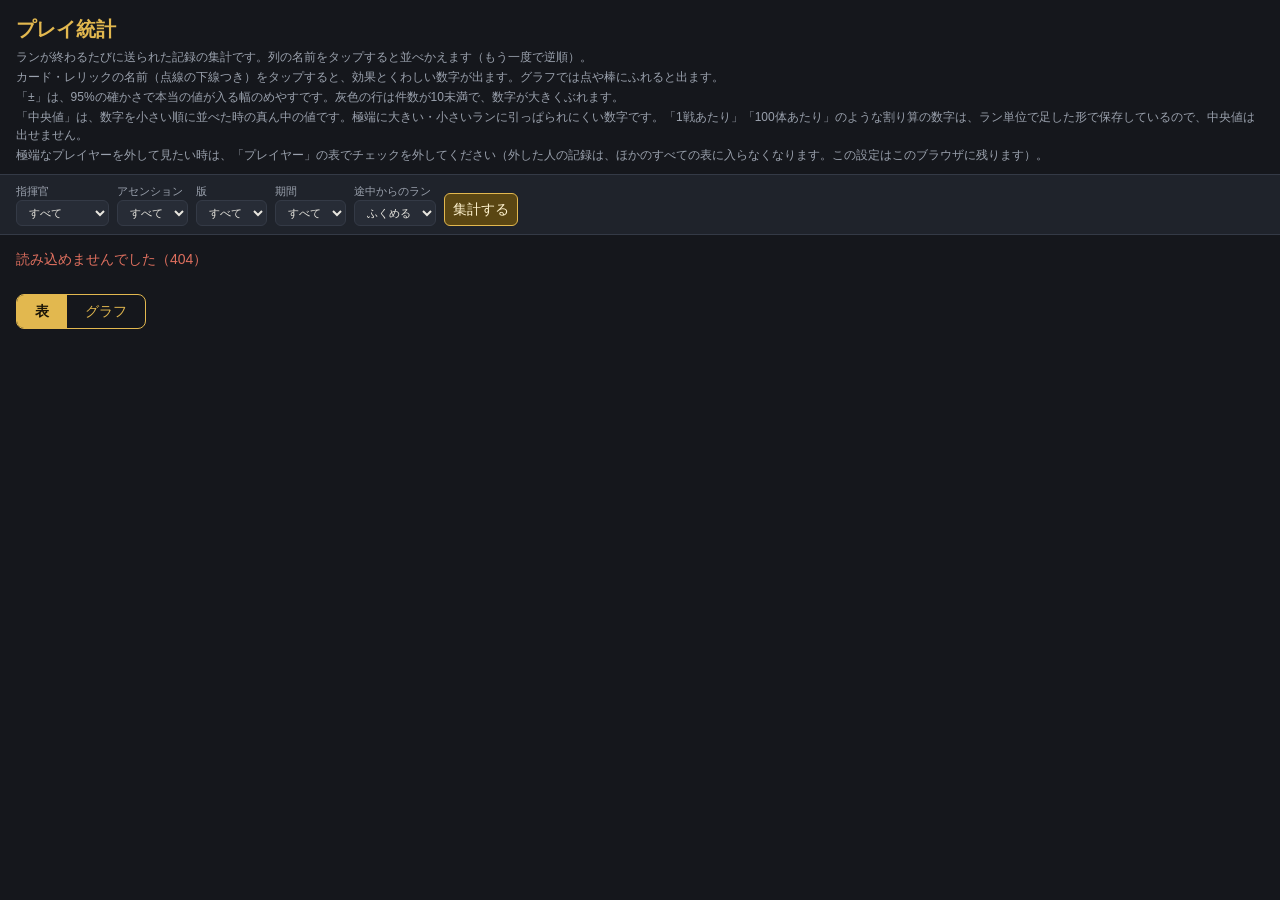
==== stats.html @ cc90f78e "？マスの中身に通常戦闘1つ・商人2つを混ぜる - マスに入った時にくじ：残りのイベント＋戦闘1＋商人2（同じ確率） - 戦闘・商人が出たらマスの種類を書き換える（記録は t を書き換え fe:1） -" ====
<!DOCTYPE html>
<html lang="ja">
<head>
<meta charset="utf-8">
<meta name="viewport" content="width=device-width, initial-scale=1">
<meta name="robots" content="noindex">
<title>プレイ統計</title>
<style>
  /* 統計の集計ページ（2026-10-22）。データは /api/stats から。名前は js/data.js から */
  :root { --bg: #15171c; --panel: #1f232b; --line: #343a46; --text: #e8e6df; --sub: #9aa1ad; --gold: #e2b84f; --good: #6cc77a; --bad: #e0705f; --head: #272c36; }
  * { box-sizing: border-box; }
  body { margin: 0; background: var(--bg); color: var(--text); font: 14px/1.5 -apple-system, "Hiragino Sans", "Noto Sans JP", sans-serif; }
  header { padding: 14px 16px 8px; }
  h1 { margin: 0 0 4px; font-size: 20px; color: var(--gold); }
  .note { color: var(--sub); font-size: 12px; margin: 2px 0; }
  .filters { display: flex; flex-wrap: wrap; gap: 8px; padding: 8px 16px; background: var(--panel); border-top: 1px solid var(--line); border-bottom: 1px solid var(--line); }
  @media (min-width: 700px) { .filters { position: sticky; top: 0; z-index: 5; } section { scroll-margin-top: 90px; } }
  .filters label { display: flex; flex-direction: column; font-size: 11px; color: var(--sub); }
  select, input, button { font: inherit; color: var(--text); background: var(--head); border: 1px solid var(--line); border-radius: 6px; padding: 5px 8px; }
  button { cursor: pointer; }
  button.go { background: #5a4613; border-color: var(--gold); color: #fff3cf; align-self: flex-end; }
  nav { display: flex; flex-wrap: wrap; gap: 6px; padding: 10px 16px 0; }
  nav button.on { border-color: var(--gold); color: var(--gold); }
  main { padding: 8px 16px 40px; }
  section { margin: 14px 0 26px; }
  h2 { font-size: 16px; margin: 0 0 4px; color: var(--gold); }
  .wrap { overflow-x: auto; border: 1px solid var(--line); border-radius: 8px; max-height: 70vh; }
  table { border-collapse: collapse; width: 100%; font-size: 13px; }
  th, td { padding: 5px 8px; border-bottom: 1px solid var(--line); white-space: nowrap; text-align: right; }
  th { position: sticky; top: 0; background: var(--head); cursor: pointer; user-select: none; font-weight: 600; }
  th.sorted::after { content: ' ▼'; color: var(--gold); }
  th.sorted.asc::after { content: ' ▲'; }
  td.t, th.t { text-align: left; }
  /* 横にスクロールしても、いちばん左の列（名前）は見えたままにする */
  th:first-child, td:first-child { position: sticky; left: 0; background: var(--bg); z-index: 1; }
  th:first-child { background: var(--head); z-index: 3; }
  tr.few td { color: var(--sub); }
  .pos { color: var(--good); } .neg { color: var(--bad); }
  .bar { display: inline-block; height: 8px; background: var(--gold); border-radius: 2px; vertical-align: middle; margin-left: 6px; opacity: .7; }
  .tools { display: flex; gap: 8px; align-items: center; margin: 4px 0 6px; flex-wrap: wrap; }
  .tools small { color: var(--sub); }
  #msg { color: var(--bad); padding: 0 16px; }
  .exinfo { margin: 8px 16px 0; padding: 8px 12px; background: var(--panel); border-left: 3px solid var(--gold); border-radius: 4px; font-size: 13px; }
  .exinfo button { margin-left: 8px; }
  /* 名前をタップすると効果が出る（カード・レリック）。ふつうの文字より少し目立たせる */
  button.nm { padding: 0; border: 0; border-bottom: 1px dotted var(--sub); border-radius: 0; background: transparent; color: var(--text); text-align: left; font-size: inherit; }
  button.nm:hover, button.nm:focus-visible { color: var(--gold); border-bottom-color: var(--gold); }
  tr.few button.nm { color: var(--sub); }
  #info { position: fixed; inset: 0; z-index: 60; background: rgba(0,0,0,.55); display: flex; align-items: center; justify-content: center; padding: 16px; }
  #info[hidden] { display: none; }
  #info .box { background: var(--panel); border: 1px solid var(--gold); border-radius: 12px; width: min(420px, 100%); max-height: 85vh; overflow-y: auto; padding: 14px 16px 16px; box-shadow: 0 8px 30px rgba(0,0,0,.6); }
  #info h3 { margin: 0 0 2px; font-size: 18px; color: var(--gold); padding-right: 28px; }
  #info .sub { color: var(--sub); font-size: 12px; margin: 0 0 8px; }
  #info .body { font-size: 14.5px; margin: 0 0 10px; }
  #info dl { margin: 0; display: grid; grid-template-columns: auto 1fr; gap: 3px 12px; font-size: 13px; border-top: 1px solid var(--line); padding-top: 8px; }
  #info dt { color: var(--sub); }
  #info dd { margin: 0; }
  #info .up { color: var(--good); font-weight: 600; }
  #info .x { position: absolute; top: 8px; right: 8px; }
  #info .wrapbox { position: relative; width: min(420px, 100%); }
  .gtip .gsub { color: var(--sub); }
  /* 表／グラフの切りかえ（2026-10-23） */
  .mode { display: inline-flex; border: 1px solid var(--gold); border-radius: 8px; overflow: hidden; margin: 10px 16px 0; }
  .mode button { border: 0; border-radius: 0; background: transparent; color: var(--gold); padding: 6px 18px; }
  .mode button.on { background: var(--gold); color: #1a1406; font-weight: 700; }
  /* グラフ（js/statsgraph.js） */
  .gcard { background: var(--panel); border: 1px solid var(--line); border-radius: 10px; padding: 12px 13px 10px; max-width: 790px; }
  .gcard svg { display: block; overflow: visible; font-family: inherit; }
  .gcard text { font-variant-numeric: tabular-nums; }
  .glegend { display: flex; flex-wrap: wrap; gap: 6px 12px; margin: 6px 0 4px; font-size: 12px; color: var(--text); }
  .gkey { display: inline-flex; align-items: center; gap: 5px; }
  button.gkey { padding: 3px 8px; background: transparent; }
  button.gkey.off { opacity: .35; text-decoration: line-through; }
  .gtools { display: flex; gap: 6px; margin: 6px 0 2px; }
  .gtools button { padding: 3px 12px; font-size: 12px; }
  .gtools button.on { border-color: var(--gold); color: var(--gold); }
  .gempty { color: var(--sub); font-size: 13px; padding: 18px 0; text-align: center; }
  .gtip { position: fixed; z-index: 50; max-width: 260px; padding: 7px 10px; background: #0f1115; border: 1px solid #4a5160; border-radius: 6px; font-size: 12px; line-height: 1.55; pointer-events: none; box-shadow: 0 4px 14px rgba(0,0,0,.5); }
  .gtip b { color: var(--gold); }
  input[type=checkbox] { width: 18px; height: 18px; vertical-align: middle; accent-color: #e2b84f; }
</style>
</head>
<body>
<header>
  <h1>プレイ統計</h1>
  <p class="note">ランが終わるたびに送られた記録の集計です。列の名前をタップすると並べかえます（もう一度で逆順）。</p>
  <p class="note">カード・レリックの名前（点線の下線つき）をタップすると、効果とくわしい数字が出ます。グラフでは点や棒にふれると出ます。</p>
  <p class="note">「±」は、95%の確かさで本当の値が入る幅のめやすです。灰色の行は件数が10未満で、数字が大きくぶれます。</p>
  <p class="note">「中央値」は、数字を小さい順に並べた時の真ん中の値です。極端に大きい・小さいランに引っぱられにくい数字です。「1戦あたり」「100体あたり」のような割り算の数字は、ラン単位で足した形で保存しているので、中央値は出せません。</p>
  <p class="note">極端なプレイヤーを外して見たい時は、「プレイヤー」の表でチェックを外してください（外した人の記録は、ほかのすべての表に入らなくなります。この設定はこのブラウザに残ります）。</p>
</header>
<div class="filters">
  <label>指揮官<select id="f-cmd"><option value="">すべて</option></select></label>
  <label>アセンション<select id="f-asc"><option value="">すべて</option></select></label>
  <label>版<select id="f-ver"><option value="">すべて</option></select></label>
  <label>期間<select id="f-days"><option value="">すべて</option><option value="1">1日</option><option value="7">7日</option><option value="30">30日</option></select></label>
  <label>途中からのラン<select id="f-partial"><option value="">ふくめる</option><option value="0">のぞく</option></select></label>
  <button class="go" id="f-go">集計する</button>
</div>
<p id="msg"></p>
<p id="exinfo" class="exinfo" hidden></p>
<div class="mode" id="mode"><button type="button" data-m="table">表</button><button type="button" data-m="graph">グラフ</button></div>
<nav id="nav"></nav>
<main id="main"><p class="note">読み込み中…</p></main>

<div id="info" hidden></div>
<script src="js/data.js"></script>
<script src="js/statsgraph.js?v=20261024045029"></script>
<script>
(function () {
  'use strict';
  var G = window.G, $ = function (id) { return document.getElementById(id); };
  var KEY = 'towerRogue.statsKey';
  function key() { try { return localStorage.getItem(KEY) || ''; } catch (e) { return ''; } }

  // ---- 名前 ----
  var CMD = {}; Object.keys(G.COMMANDERS).forEach(function (k) { CMD[k] = G.COMMANDERS[k].name; });
  function cardName(id) { var c = G.CARDS[id]; return c ? c.name : id; }
  function enemyName(id) { var e = G.ENEMIES[id]; return e ? e.name : id; }
  function relicName(id) { var r = G.RELICS[id]; return r ? r.name : id; }
  // レア度：並べかえはレア→アンコモン→コモン→スターター（2026-10-23 オーナー指定）。数字が大きいほど先（初めのタップは大きい順）
  var RAR = { rare: 4, uncommon: 3, common: 2, starter: 1 }, RAR_NAME = { 4: 'レア', 3: 'アンコモン', 2: 'コモン', 1: 'スターター' };
  function rarOf(o) { return o && RAR[o.rarity] || null; }
  function rarName(v) { return v == null ? '' : RAR_NAME[v]; }
  function mapName(id) { var m = G.MAPS[id]; return m ? m.name : id; }
  function srcName(id) {
    if (G.TOWERS[id]) return G.TOWERS[id].name;
    if (G.CARDS[id]) return cardName(id) + '（スキル）';
    return { plague: '疫病の灰（レリック）', soldier: '兵士', other: 'そのほか' }[id] || id;
  }
  var AT = { battle: '戦闘', elite: 'エリート', boss: 'ボス', boss2: '2体目のボス', event: 'イベント', shop: '商人', rest: 'たき火', start: 'スタート' };
  var SRC = { battle: '戦闘の報酬', elite: 'エリートの報酬', boss: 'ボスの報酬', event: 'イベント', shop: '商人' };
  function actName(a) { var A = G.ACTS[(a || 1) - 1]; return A ? A.name : a + '層'; }
  function eventLabel(id, c) {
    var E = (G.EVENTS || []).filter(function (e) { return e.id === id; })[0];
    if (!E) return id + ' ' + c;
    var p = String(c || '').split(':'), ch = E.choices[+p[0]];
    return E.title + '：' + (ch ? ch.label : p[0]) + (p[1] ? '（' + (p[1] === 'win' ? '当たり' : 'はずれ') + '）' : '');
  }

  // ---- 計算 ----
  function pct(a, b) { return b ? a / b : null; }
  function ci(p, n) { return n && p != null ? 1.96 * Math.sqrt(p * (1 - p) / n) : null; }
  function f1(v) { return v == null ? '' : (Math.round(v * 10) / 10).toFixed(1); }
  function f0(v) { return v == null ? '' : String(Math.round(v)); }
  function P(v) { return v == null ? '' : (v * 100).toFixed(1) + '%'; }
  function PM(p, n) { var c = ci(p, n); return c == null ? '' : '±' + (c * 100).toFixed(0); }
  function diff(v) { if (v == null) return ''; var s = (v * 100).toFixed(1); return v > 0 ? '+' + s : s; }

  // ---- 表 ----
  // cols：[見出し, 値を出す関数, 種類（t＝文字、n＝数字）, 表示用の関数（省略で値そのまま）]
  var sortMem = {};   // 表ごとの並べ方（チェックを変えて集計し直しても、並べ方を変えない）
  function table(id, title, note, cols, rows, sortCol, fewFn) {
    var sec = document.createElement('section'); sec.id = 's-' + id;
    sec.innerHTML = '<h2>' + title + '</h2>' + (note ? '<p class="note">' + note + '</p>' : '') +
      '<div class="tools"><small>' + rows.length + '行</small><button type="button">CSVで保存</button></div><div class="wrap"><table><thead><tr></tr></thead><tbody></tbody></table></div>';
    var tr = sec.querySelector('thead tr'), tb = sec.querySelector('tbody'), st = sortMem[id] || (sortMem[id] = { c: sortCol == null ? 0 : sortCol, asc: false });
    cols.forEach(function (c, i) {
      var th = document.createElement('th'); th.textContent = c[0]; if (c[2] === 't') th.className = 't';
      th.addEventListener('click', function () { if (st.c === i) st.asc = !st.asc; else { st.c = i; st.asc = c[2] === 't'; } draw(); });
      tr.appendChild(th);
    });
    function val(r, i) { return cols[i][1](r); }
    function draw() {
      var sorted = rows.slice().sort(function (a, b) {
        var x = val(a, st.c), y = val(b, st.c);
        if (x == null && y == null) return 0; if (x == null) return 1; if (y == null) return -1;
        var d = typeof x === 'number' && typeof y === 'number' ? x - y : String(x).localeCompare(String(y), 'ja');
        return st.asc ? d : -d;
      });
      tr.querySelectorAll('th').forEach(function (th, i) { th.className = (cols[i][2] === 't' ? 't ' : '') + (i === st.c ? 'sorted' + (st.asc ? ' asc' : '') : ''); });
      tb.innerHTML = '';
      sorted.forEach(function (r) {
        var row = document.createElement('tr'); if (fewFn && fewFn(r)) row.className = 'few';
        cols.forEach(function (c) {
          var td = document.createElement('td'), v = c[1](r), out = c[3] ? c[3](v, r) : (v == null ? '' : v);
          if (c[2] === 't') td.className = 't';
          if (out && typeof out === 'object' && out.nodeType) td.appendChild(out); else if (out && typeof out === 'object' && out.html) td.innerHTML = out.html; else td.textContent = out;
          row.appendChild(td);
        });
        tb.appendChild(row);
      });
    }
    sec.querySelector('.tools button').addEventListener('click', function () {
      var lines = [cols.map(function (c) { return c[0]; }).join(',')];
      rows.forEach(function (r) { lines.push(cols.map(function (c) { var v = c[1](r); if (c[4] === 'label' && c[3]) v = c[3](v, r); return v == null ? '' : '"' + String(v).replace(/"/g, '""') + '"'; }).join(',')); });
      var a = document.createElement('a');
      a.href = URL.createObjectURL(new Blob(['﻿' + lines.join('\n')], { type: 'text/csv' }));
      a.download = 'stats-' + id + '.csv'; a.click();
    });
    draw();
    return sec;
  }
  // ---- 名前をタップした時の効果・くわしい内容（カード・レリック）。ゲーム本体の js/ui.js の説明と同じ内容を、このページだけで作る ----
  var KIND_RELIC = { number: '数値が上がる', change: '遊び方が変わる', combo: '組み合わせで強くなる', commander: '指揮官の印・最初から持っている' };
  function esc(t) { return String(t).replace(/[&<>"]/g, function (c) { return { '&': '&amp;', '<': '&lt;', '>': '&gt;', '"': '&quot;' }[c]; }); }
  function rarLabel(o) { return o && RAR[o.rarity] ? RAR_NAME[RAR[o.rarity]] : ''; }
  // タワーのカード：置いた時の数字（強化済みのカードは、強化1回分を足した数字）
  function towerRows(def) {
    var T = G.TOWERS[def.tower]; if (!T) return [];
    var st = Object.assign({}, T), i, rows = [];
    for (i = 0; i < (def.startLv || 0) && i < (T.up || []).length; i++) Object.assign(st, T.up[i]);
    var ups = (T.up || []).slice(def.startLv || 0), sec = function (v) { return Math.round(v * 100) / 100; };
    if (T.noAir) rows.push(['空の敵', '当たらない']);
    if (T.place === 'path') rows.push(['置ける場所', '道の上だけ']);
    if (st.trap) rows.push([st.trap.type === 'tar' ? '遅くする' : st.trap.type === 'bomb' ? '爆発' : '罠のダメージ',
      st.trap.type === 'tar' ? Math.round(st.trap.slow * 100) + '%' : st.trap.dmg + (st.trap.type === 'bomb' ? 'ダメージ・' + st.trap.splash + 'マス' : '（物理）')]);
    if (st.blocker) rows.push(['体力', st.blocker.hp]);
    if (st.soldiers) rows.push(['兵士', st.soldiers.n + '人（体力' + st.soldiers.hp + '・攻撃' + st.soldiers.dmg + '）'], ['戻るまで', st.soldiers.respawn + '秒']);
    if (T.noAttack && st.income != null) { rows.push(['攻撃', 'しない'], ['収入', '攻撃1回ごと ' + st.income + 'G']); }
    else if (!T.noAttack && st.dmg != null) {
      rows.push(['攻撃力', st.dmg + (T.dmgType === 'magic' ? '（魔法）' : '（物理）')], ['射程', st.range + 'マス'], ['攻撃の間隔', sec(st.rate) + '秒']);
      if (st.splash) rows.push(['爆発の広さ', st.splash + 'マス']);
      if (st.poison) rows.push(['毒', '毎秒' + st.poison.dps + '×' + st.poison.dur + '秒']);
      if (st.burn) rows.push(['やけど', '毎秒' + st.burn.dps + '×' + st.burn.dur + '秒']);
      if (st.chain) rows.push(['連鎖', st.chain + '体']);
      if (st.slow) rows.push(['遅くする', Math.round(st.slow.pct * 100) + '%×' + st.slow.dur + '秒']);
    }
    rows.push(['強化', ups.length ? '● ' + ups.map(function (u) { return u.cost; }).join(' → ● ') : '最大']);
    return rows;
  }
  function cardInfo(id) {
    var def = G.CARDS[id]; if (!def) return null;
    var sub = [rarLabel(def), def.kind === 'tower' ? 'タワー' : 'スキル', 'エネルギー ' + def.cost].filter(Boolean).join('・');
    var rows = [];
    if (def.plus && def.plusNote) rows.push(['鍛えた効果', def.plusNote[0] + '：' + def.plusNote[1] + ' → <span class="up">' + esc(def.plusNote[2]) + '</span>', 1]);
    if (def.kind === 'tower') rows = rows.concat(towerRows(def));
    else {
      rows.push(['使う相手', def.target === 'tower' ? 'タワー1つ' : def.target === 'hand' ? '手札のカード1枚' : 'なし（すぐ効く）']);
      if (def.detail) rows.push(['詳細', def.detail]);
      if (def.exhaust) rows.push(['使い切り', 'この戦闘中は戻らない']);
    }
    return { title: def.name, sub: sub, body: def.text, rows: rows };
  }
  function relicInfo(id) {
    var r = G.RELICS[id]; if (!r) return null;
    var rows = [['種類', KIND_RELIC[r.kind] || r.kind]];
    if (r.unlock) rows.push(['手に入れ方', '経験値をためると解放される']);
    return { title: r.name, sub: ['レリック', rarLabel(r)].filter(Boolean).join('・'), body: r.text, rows: rows };
  }
  function showInfo(info) {
    if (!info) return;
    var box = $('info');
    box.innerHTML = '<div class="wrapbox"><div class="box"><button type="button" class="x" aria-label="とじる">✕</button><h3>' + esc(info.title) + '</h3><p class="sub">' + esc(info.sub) +
      '</p><p class="body">' + esc(info.body || '') + '</p><dl>' + info.rows.map(function (r) { return '<dt>' + esc(r[0]) + '</dt><dd>' + (r[2] ? r[1] : esc(r[1])) + '</dd>'; }).join('') + '</dl></div></div>';
    box.hidden = false;
    var close = function () { box.hidden = true; box.innerHTML = ''; };
    box.querySelector('.x').addEventListener('click', close);
    box.onclick = function (e) { if (e.target === box || e.target.className === 'wrapbox') close(); };
    box.querySelector('.x').focus();
  }
  document.addEventListener('keydown', function (e) { if (e.key === 'Escape') { $('info').hidden = true; $('info').innerHTML = ''; } });
  // 表の名前の列に使う：タップで showInfo。kind＝'card' か 'relic'
  function nameLink(text, kind, id) {
    var info = kind === 'relic' ? relicInfo(id) : cardInfo(id);
    if (!info) return text;   // 名前が data.js にない（消えたカードなど）時は、ただの文字
    var b = document.createElement('button'); b.type = 'button'; b.className = 'nm'; b.textContent = text; b.title = 'タップで効果を見る';
    b.addEventListener('click', function () { showInfo(info); });
    return b;
  }
  function colored(v) { return v == null ? '' : { html: '<span class="' + (v > 0 ? 'pos' : v < 0 ? 'neg' : '') + '">' + diff(v) + '</span>' }; }

  // ---- 戦闘画面の見た目（プレイヤーごと）。最低ラン数・最低の時間で、1回でやめた人などを外して見る（このページの中だけの絞りこみ） ----
  var skinMin = { runs: 2, min: 0 };
  function skinSection(rows) {
    var box = document.createElement('section'); box.id = 's-skins-box';
    box.innerHTML = '<h2>戦闘画面の見た目（プレイヤーごと）</h2>' +
      '<p class="note">「最後の画面」＝見た目の記録があるランのうち、いちばん新しいランの設定（砦＝初期・黒＝砦風にする前）。' +
      '「切り替え」＝その端末で今までに切り替えた回数（1回以上＝自分で選んだ人）。秒数は戦闘画面を見ていた時間で、メニューを開いている間・別のアプリにいる間は数えません。' +
      '見た目の記録は 10/23 の切り替え追加より後の版のランだけにあります（前の版のランは「不明」）。この表はしぼりこみ・外す設定に関係なく、全部のランから出します。</p>' +
      '<div class="tools"><label>ラン数が <input type="number" id="sk-runs" min="1" style="width:4em"> 以上</label> ' +
      '<label>ランの合計時間が <input type="number" id="sk-min" min="0" style="width:5em"> 分以上</label></div>' +
      '<p class="note" id="sk-sum"></p><div id="sk-tbl"></div>';
    var iR = box.querySelector('#sk-runs'), iM = box.querySelector('#sk-min');
    iR.value = skinMin.runs; iM.value = skinMin.min;
    var NM = { fort: '砦', classic: '黒' };
    function draw() {
      skinMin.runs = Math.max(1, +iR.value || 1); skinMin.min = Math.max(0, +iM.value || 0);
      var list = rows.filter(function (r) { return r.total >= skinMin.runs && (r.dur || 0) >= skinMin.min * 60; });
      var c = { fort: 0, classic: 0, none: 0 }, cs = { fort: 0, classic: 0 }, ft = 0, ct = 0;
      list.forEach(function (r) {
        c[r.last_skin === 'classic' ? 'classic' : r.last_skin === 'fort' ? 'fort' : 'none']++;
        if (r.sw > 0 && cs[r.last_skin] != null) cs[r.last_skin]++;
        ft += r.sec_f || 0; ct += r.sec_c || 0;
      });
      box.querySelector('#sk-sum').innerHTML = '対象 <b>' + list.length + '人</b>　最後の画面：砦 <b>' + c.fort + '人</b>・黒 <b>' + c.classic + '人</b>・不明 ' + c.none + '人　／　' +
        'そのうち切り替えたことがある人：砦 <b>' + cs.fort + '人</b>・黒 <b>' + cs.classic + '人</b>　／　戦闘画面の時間の合計：砦 ' + Math.round(ft / 60) + '分・黒 ' + Math.round(ct / 60) + '分';
      var t = table('skins', '一覧', '', [
        ['番号', function (r) { return r.pid.slice(0, 6); }, 't'],
        ['総ラン', function (r) { return r.total; }, 'n'],
        ['ランの合計時間(分)', function (r) { return Math.round((r.dur || 0) / 60); }, 'n'],
        ['最後の画面', function (r) { return r.last_skin ? NM[r.last_skin] || r.last_skin : '不明'; }, 't'],
        ['切り替え', function (r) { return r.sw || 0; }, 'n'],
        ['砦の時間(分)', function (r) { return Math.round((r.sec_f || 0) / 60); }, 'n'],
        ['黒の時間(分)', function (r) { return Math.round((r.sec_c || 0) / 60); }, 'n'],
        ['黒の割合', function (r) { var a = (r.sec_f || 0) + (r.sec_c || 0); return a ? (r.sec_c || 0) / a : null; }, 'n', function (v) { return v == null ? '' : P(v); }],
        ['記録ありラン', function (r) { return r.known; }, 'n'],
        ['最後', function (r) { return r.last; }, 'n', function (v) { return v ? new Date(v).toLocaleString('ja-JP') : ''; }]
      ], list, 1);
      t.querySelector('h2').remove();
      var w = box.querySelector('#sk-tbl'); w.innerHTML = ''; w.appendChild(t);
    }
    iR.addEventListener('input', draw); iM.addEventListener('input', draw);
    draw();
    return box;
  }

  // カード：報酬・商人で出た／取った、デッキにあったラン、使った回数をカードごとにまとめる（表とグラフで使う）
  function buildCards(d) {
    var cards = {};
    function C(id) { return cards[id] || (cards[id] = { card: id, runs: 0, wins: 0, copies: 0, off: 0, take: 0, offR: 0, takeR: 0, offS: 0, takeS: 0, played: 0, playFights: 0 }); }
    d.deckCards.forEach(function (r) { var o = C(r.card); o.runs = r.runs; o.wins = r.wins; o.copies = r.copies; o.medCopies = r.med_copies; });
    d.picks.forEach(function (r) {
      var o = C(String(r.card).replace(/\+$/, ''));
      o.off += r.offered; o.take += r.taken;
      if (r.src === 'shop') { o.offS += r.offered; o.takeS += r.taken; } else { o.offR += r.offered; o.takeR += r.taken; }
    });
    d.played.forEach(function (r) { var o = C(String(r.card).replace(/\+$/, '')); o.played += r.n; o.playFights += r.fights; });
    return Object.keys(cards).map(function (k) { return cards[k]; });
  }
  // レリック：出た・取った・持っていたランをまとめる（表とグラフで使う）
  function buildRelics(d) {
    var relics = {};
    function RL(id) { return relics[id] || (relics[id] = { relic: id, runs: 0, wins: 0, own: 0, offS: 0, takeS: 0 }); }
    d.relics.forEach(function (r) { var o = RL(r.relic); o.runs = r.runs; o.wins = r.wins; });
    (d.relicOwn || []).forEach(function (r) { RL(r.relic).own = r.n; });
    (d.relicShop || []).forEach(function (r) { RL(r.relic).offS = r.offered; });
    d.choices.forEach(function (r) { if (r.kind === 'buy' && /^relic:/.test(r.item)) RL(r.item.slice(6)).takeS += r.n; });
    Object.keys(relics).forEach(function (k) { var o = relics[k], R0 = G.RELICS[k]; o.drop = R0 && R0.rarity === 'starter' ? 0 : Math.max(0, o.own - o.takeS); });
    return Object.keys(relics).map(function (k) { return relics[k]; });
  }

  // ---- 画面を作る ----
  // ---- 表／グラフ（2026-10-23）。アドレスの最後が #graph ならグラフ。しぼりこみ・外す設定は両方に効く ----
  var mode = location.hash === '#graph' ? 'graph' : 'table', lastData = null;
  function setMode(m) {
    mode = m; try { history.replaceState(null, '', m === 'graph' ? '#graph' : location.pathname + location.search); } catch (e) {}
    document.querySelectorAll('#mode button').forEach(function (b) { b.className = b.dataset.m === m ? 'on' : ''; });
    if (lastData) { render(lastData); window.scrollTo(0, 0); }
  }
  document.querySelectorAll('#mode button').forEach(function (b) { b.addEventListener('click', function () { setMode(b.dataset.m); }); });
  var resizeT = null, lastW = window.innerWidth;
  window.addEventListener('resize', function () {
    if (mode !== 'graph' || !lastData || Math.abs(window.innerWidth - lastW) < 40) return;   // 縦横の切りかえなど、幅が大きく変わった時だけ描き直す
    lastW = window.innerWidth; clearTimeout(resizeT); resizeT = setTimeout(function () { render(lastData); }, 200);
  });
  function navTo(secs) {
    var nav = $('nav');
    secs.forEach(function (x) {
      var b = document.createElement('button'); b.type = 'button'; b.textContent = x[1];
      b.addEventListener('click', function () { var t = document.getElementById(x[0].id) || x[0]; t.scrollIntoView({ behavior: 'smooth', block: 'start' }); });   // グラフは描き直すと入れかわるので id で探す
      nav.appendChild(b);
    });
  }

  function render(d) {
    lastData = d;
    var main = $('main'), nav = $('nav'); main.innerHTML = ''; nav.innerHTML = '';
    var secs = [];
    function add(s, label) { secs.push([s, label]); main.appendChild(s); }

    // 全体の勝率（カード・レリックの勝率と比べる元）
    var allW = 0, allN = 0;
    d.overview.forEach(function (r) { allW += r.wins; allN += r.wins + r.loses; });
    var base = pct(allW, allN);

    if (mode === 'graph' && window.StatsGraph) {
      var H = { d: d, G: G, base: base, CMD: CMD, AT: AT, ci: ci, cards: buildCards(d), relics: buildRelics(d),
        cardText: function (id) { var c = G.CARDS[id]; return c ? c.text : ''; }, relicText: function (id) { var r = G.RELICS[id]; return r ? r.text : ''; },
        cardName: cardName, relicName: relicName, enemyName: enemyName, mapName: mapName, srcName: srcName, actName: actName,
        rar: function (id, t) { return rarOf(t === 'relic' ? G.RELICS[id] : G.CARDS[id]); },
        diff: function (r) { return r.runs && base != null ? r.wins / r.runs - base : null; } };
      var head = document.createElement('p'); head.className = 'note';
      head.textContent = '全体：' + allN + 'ラン中 ' + allW + '勝（' + (P(base) || '—') + '）。点や棒にふれる（タップする）と、くわしい数字が出ます。数字の一覧は「表」で見られます。';
      main.appendChild(head);
      navTo(window.StatsGraph.render(H, main));
      main.appendChild(Object.assign(document.createElement('p'), { className: 'note', textContent: '集計した時刻：' + new Date(d.at).toLocaleString('ja-JP') }));
      return;
    }

    // 1. 指揮官×アセンション
    add(table('overview', '指揮官 × アセンションのクリア率', '全体：' + allN + 'ラン中 ' + allW + '勝（' + (P(base) || '—') + '）。勝率は「やめた」ランをのぞいて計算。ドローはランの合計（毎ターンの分＋お金で引いた分）。', [
      ['指揮官', function (r) { return CMD[r.cmd] || r.cmd; }, 't'],
      ['アセ', function (r) { return r.asc; }, 'n'],
      ['ラン', function (r) { return r.n; }, 'n'],
      ['勝ち', function (r) { return r.wins; }, 'n'],
      ['負け', function (r) { return r.loses; }, 'n'],
      ['やめた', function (r) { return r.abandons; }, 'n'],
      ['クリア率', function (r) { return pct(r.wins, r.wins + r.loses); }, 'n', P],
      ['±', function (r) { return ci(pct(r.wins, r.wins + r.loses), r.wins + r.loses); }, 'n', function (v) { return v == null ? '' : '±' + (v * 100).toFixed(0); }],
      ['時間(分) 平均', function (r) { return r.dur / 60; }, 'n', f1],
      ['時間(分) 中央値', function (r) { return r.med_dur == null ? null : r.med_dur / 60; }, 'n', f1],
      ['ドロー/ラン 平均', function (r) { return r.draws; }, 'n', f1],
      ['ドロー/ラン 中央値', function (r) { return r.med_draws; }, 'n', f1],
      ['お金で引いた/ラン 平均', function (r) { return r.extra_draws; }, 'n', f1],
      ['お金で引いた/ラン 中央値', function (r) { return r.med_extra_draws; }, 'n', f1],
      ['最後のデッキ 平均', function (r) { return r.deck_n; }, 'n', f1],
      ['最後のデッキ 中央値', function (r) { return r.med_deck_n; }, 'n', f1],
      ['人数', function (r) { return r.players; }, 'n']
    ], d.overview, 2, function (r) { return r.wins + r.loses < 10; }), '指揮官×アセ');

    // 2. 負けた場所
    var lostN = d.deaths.reduce(function (a, r) { return a + r.n; }, 0);
    add(table('deaths', '負けた場所', '負けたランだけ（' + lostN + '件）。階は1から。', [
      ['層', function (r) { return r.act; }, 'n', function (v) { return actName(v); }],
      ['マス', function (r) { return AT[r.at] || r.at; }, 't'],
      ['階', function (r) { return r.floor >= 0 ? r.floor + 1 : null; }, 'n'],
      ['件数', function (r) { return r.n; }, 'n'],
      ['割合', function (r) { return pct(r.n, lostN); }, 'n', function (v) { return v == null ? '' : { html: P(v) + '<span class="bar" style="width:' + Math.round(v * 120) + 'px"></span>' }; }]
    ], d.deaths, 3), '負けた場所');

    // 3. マップ
    add(table('maps', 'マップごとの戦闘', '1戦で減ったライフの平均・中央値など。敵の数の倍率（enemyMult）の調整に使う。', [
      ['マップ', function (r) { return mapName(r.map); }, 't'],
      ['層', function (r) { return r.act; }, 'n'],
      ['種類', function (r) { return AT[r.kind] || r.kind; }, 't'],
      ['戦闘数', function (r) { return r.n; }, 'n'],
      ['減ったライフ 平均', function (r) { return r.life_lost; }, 'n', f1],
      ['減ったライフ 中央値', function (r) { return r.med_life_lost; }, 'n', f1],
      ['最大', function (r) { return r.life_max; }, 'n'],
      ['負け', function (r) { return r.lost; }, 'n'],
      ['通した敵 平均', function (r) { return r.leaked; }, 'n', f1],
      ['通した敵 中央値', function (r) { return r.med_leaked; }, 'n', f1],
      ['倒した敵 平均', function (r) { return r.killed; }, 'n', f1],
      ['倒した敵 中央値', function (r) { return r.med_killed; }, 'n', f1],
      ['時間(秒) 平均', function (r) { return r.sec; }, 'n', f0],
      ['時間(秒) 中央値', function (r) { return r.med_sec; }, 'n', f1],
      ['ドロー/戦 平均', function (r) { return r.draws; }, 'n', f1],
      ['ドロー/戦 中央値', function (r) { return r.med_draws; }, 'n', f1]
    ], d.maps, 4, function (r) { return r.n < 10; }), 'マップ');

    // 4. 敵
    var en = {};
    d.enemySeen.forEach(function (r) { en[r.enemy] = { enemy: r.enemy, fights: r.fights, spawned: r.spawned, life: 0, hitFights: 0 }; });
    d.enemyDmg.forEach(function (r) { var o = en[r.enemy] || (en[r.enemy] = { enemy: r.enemy, fights: 0, spawned: 0, life: 0, hitFights: 0 }); o.life = r.life; o.hitFights = r.fights; });
    add(table('enemies', '敵の種類ごとの減ったライフ', '「出た戦闘」は予定の数（実際は分裂などで増えることがある）。ボスは砦を叩いたダメージ。', [
      ['敵', function (r) { return enemyName(r.enemy); }, 't'],
      ['出た戦闘', function (r) { return r.fights; }, 'n'],
      ['出た数', function (r) { return r.spawned; }, 'n'],
      ['減ったライフ(合計)', function (r) { return r.life; }, 'n'],
      ['ライフを減らした戦闘', function (r) { return r.hitFights; }, 'n'],
      ['1戦あたり', function (r) { return pct(r.life, r.fights); }, 'n', f1],
      ['100体あたり', function (r) { return r.spawned ? r.life / r.spawned * 100 : null; }, 'n', f1]
    ], Object.keys(en).map(function (k) { return en[k]; }), 3, function (r) { return r.fights < 10; }), '敵');

    // 5. カード
    var cards = buildCards(d);
    add(table('cards', 'カード', '「デッキにあったラン」は最後のデッキに1枚以上あったラン（＋もふくむ）。勝率は全体（' + (P(base) || '—') + '）との差も出す。勝ったランは長く続いてカードが多いので、どのカードも勝率が高めに出やすい。取られた率と並べて見る。', [
      ['カード', function (r) { return cardName(r.card); }, 't', function (v, r) { return nameLink(v, 'card', r.card); }],
      ['レア度', function (r) { return rarOf(G.CARDS[r.card]); }, 'n', rarName, 'label'],
      ['報酬で出た', function (r) { return r.offR; }, 'n'],
      ['報酬で取った', function (r) { return r.takeR; }, 'n'],
      ['取られた率', function (r) { return pct(r.takeR, r.offR); }, 'n', P],
      ['商人で並んだ', function (r) { return r.offS; }, 'n'],
      ['買われた率', function (r) { return pct(r.takeS, r.offS); }, 'n', P],
      ['デッキにあったラン', function (r) { return r.runs; }, 'n'],
      ['枚数 平均', function (r) { return r.copies; }, 'n', f1],
      ['枚数 中央値', function (r) { return r.medCopies; }, 'n', f1],
      ['そのランの勝率', function (r) { return pct(r.wins, r.runs); }, 'n', P],
      ['±', function (r) { return ci(pct(r.wins, r.runs), r.runs); }, 'n', function (v) { return v == null ? '' : '±' + (v * 100).toFixed(0); }],
      ['全体との差', function (r) { var p = pct(r.wins, r.runs); return p == null || base == null ? null : p - base; }, 'n', colored],
      ['使った回数', function (r) { return r.played; }, 'n'],
      ['使った/戦', function (r) { return pct(r.played, r.playFights); }, 'n', f1]
    ], cards, 7, function (r) { return r.runs < 10; }), 'カード');

    // 6. レリック（2026-10-23：レア度・出た回数・取った回数を足した）
    // 出た回数＝商人に並んだ回数＋エリート・イベントで手に入れた数。エリートとイベントのレリックは選べず必ず手に入るので、「出た＝取った」として数える
    var relicRows = buildRelics(d);
    add(table('relics', 'レリック', '「出た回数」＝商人に並んだ回数＋エリート・イベントで手に入れた数、「取った回数」＝商人で買った数＋エリート・イベントで手に入れた数（エリートとイベントのレリックは選べないので、出たら必ず取ったことになる）。エリート・イベントの数は「持っていたラン − 商人で買った数」から出すので、途中からのランでは多めに出ることがある。指揮官のレリック（スターター）は、はじめから持っているので出た・取ったは0。勝率は最後に持っていたランで計算。', [
      ['レリック', function (r) { return relicName(r.relic); }, 't', function (v, r) { return nameLink(v, 'relic', r.relic); }],
      ['レア度', function (r) { return rarOf(G.RELICS[r.relic]); }, 'n', rarName, 'label'],
      ['出た回数', function (r) { return r.offS + r.drop; }, 'n'],
      ['取った回数', function (r) { return r.takeS + r.drop; }, 'n'],
      ['商人で並んだ', function (r) { return r.offS; }, 'n'],
      ['商人で買った', function (r) { return r.takeS; }, 'n'],
      ['買われた率', function (r) { return pct(r.takeS, r.offS); }, 'n', P],
      ['エリート・イベントで入手', function (r) { return r.drop; }, 'n'],
      ['持っていたラン', function (r) { return r.runs; }, 'n'],
      ['勝率', function (r) { return pct(r.wins, r.runs); }, 'n', P],
      ['±', function (r) { return ci(pct(r.wins, r.runs), r.runs); }, 'n', function (v) { return v == null ? '' : '±' + (v * 100).toFixed(0); }],
      ['全体との差', function (r) { var p = pct(r.wins, r.runs); return p == null || base == null ? null : p - base; }, 'n', colored]
    ], relicRows, 1, function (r) { return r.runs < 10; }), 'レリック');

    // 7. タワー
    add(table('towers', 'タワー（ダメージの出どころ）', '敵に与えたダメージ（敵の残りの体力をこえた分は数えない）と、とどめを刺した数。毒・やけどは、かけたタワーの分。', [
      ['出どころ', function (r) { return srcName(r.src); }, 't', function (v, r) { return !G.TOWERS[r.src] && G.CARDS[r.src] ? nameLink(v, 'card', r.src) : v; }],
      ['使った戦闘', function (r) { return r.fights; }, 'n'],
      ['ダメージ合計', function (r) { return r.dmg; }, 'n'],
      ['1戦あたり', function (r) { return pct(r.dmg, r.fights); }, 'n', f0],
      ['倒した数', function (r) { return r.kills; }, 'n'],
      ['倒した/戦', function (r) { return pct(r.kills, r.fights); }, 'n', f1]
    ], d.towers, 3, function (r) { return r.fights < 10; }), 'タワー');

    // 8. お金
    add(table('goldEnd', 'クリアした時の所持金', '', [
      ['指揮官', function (r) { return CMD[r.cmd] || r.cmd; }, 't'],
      ['アセ', function (r) { return r.asc; }, 'n'],
      ['クリア数', function (r) { return r.n; }, 'n'],
      ['平均', function (r) { return r.avg; }, 'n', f0],
      ['中央値', function (r) { return r.med; }, 'n', f1],
      ['最小', function (r) { return r.min; }, 'n'],
      ['最大', function (r) { return r.max; }, 'n']
    ], d.goldEnd, 2), 'お金');
    main.appendChild(table('goldBoss', '最終ボス（3層ボス）に入る前の所持金とライフ', 'A10 の2体目のボスはふくまない。', [
      ['指揮官', function (r) { return CMD[r.cmd] || r.cmd; }, 't'],
      ['アセ', function (r) { return r.asc; }, 'n'],
      ['件数', function (r) { return r.n; }, 'n'],
      ['お金 平均', function (r) { return r.avg; }, 'n', f0],
      ['お金 中央値', function (r) { return r.med; }, 'n', f1],
      ['最小', function (r) { return r.min; }, 'n'],
      ['最大', function (r) { return r.max; }, 'n'],
      ['ライフ 平均', function (r) { return r.life; }, 'n', f1],
      ['ライフ 中央値', function (r) { return r.med_life; }, 'n', f1]
    ], d.goldBoss, 2));

    // 9. アセンションの到達
    var pl = d.ascDist.reduce(function (a, r) { return a + r.players; }, 0);
    add(table('asc', 'アセンションの到達（プレイヤーごと）', 'プレイヤー（端末）ごとの、いちばん上の解放ずみアセンション。' + pl + '人。同じ人でも端末・ブラウザがちがうと別の人として数える。', [
      ['解放ずみ', function (r) { return r.asc_max; }, 'n'],
      ['人数', function (r) { return r.players; }, 'n'],
      ['割合', function (r) { return pct(r.players, pl); }, 'n', function (v) { return v == null ? '' : { html: P(v) + '<span class="bar" style="width:' + Math.round(v * 120) + 'px"></span>' }; }]
    ], d.ascDist, 0), 'アセ到達');
    var runsAll = d.players.reduce(function (a, r) { return a + r.n; }, 0);
    add(table('players', 'プレイヤーごと（集計に入れるか選ぶ）', 'チェックを外したプレイヤーは、ほかのすべての表から除かれます（この表には全員を出します）。番号は先頭6文字。「総ラン」は、そのプレイヤーの全部のラン（しぼりこみ・外す設定に関係なく、やめたランもふくむ）。「ラン」以降は今のしぼりこみの中の数で、「割合」はその全体（外した人もふくむ）に占める割合。', [
      ['集計', function (r) { return exclude[r.pid] ? 0 : 1; }, 'n', function (v, r) {
        var cb = document.createElement('input'); cb.type = 'checkbox'; cb.checked = !exclude[r.pid]; cb.setAttribute('aria-label', '集計に入れる');
        cb.addEventListener('change', function () { if (!toggleEx(r.pid, cb.checked)) cb.checked = true; });
        return cb;
      }],
      ['番号', function (r) { return r.pid.slice(0, 6); }, 't'],
      ['総ラン', function (r) { return r.total; }, 'n'],
      ['総クリア', function (r) { return r.total_wins; }, 'n'],
      ['ラン', function (r) { return r.n; }, 'n'],
      ['割合', function (r) { return pct(r.n, runsAll); }, 'n', function (v) { return v == null ? '' : { html: P(v) + '<span class="bar" style="width:' + Math.round(v * 120) + 'px"></span>' }; }],
      ['勝ち', function (r) { return r.wins; }, 'n'],
      ['負け', function (r) { return r.loses; }, 'n'],
      ['やめた', function (r) { return r.abandons; }, 'n'],
      ['解放ずみアセ', function (r) { return r.asc_max; }, 'n'],
      ['最初', function (r) { return r.first; }, 'n', function (v) { return v ? new Date(v).toLocaleString('ja-JP') : ''; }],
      ['最後', function (r) { return r.last; }, 'n', function (v) { return v ? new Date(v).toLocaleString('ja-JP') : ''; }]
    ], d.players, 4, function (r) { return !!exclude[r.pid]; }), 'プレイヤー');

    // 9.5 戦闘画面の見た目（2026-10-23）：砦（初期）と黒（砦風にする前）の、どちらで遊んでいるか
    if (d.skins) add(skinSection(d.skins), '見た目');

    // 10. 選択
    var KIND = { event: 'イベント', rest: 'たき火', buy: '商人で買った', remove: '手放した', upgrade: '鍛えた' };
    var REST = { heal: '休む', up: '鍛える', rm: '整理する' };
    add(table('choices', 'イベント・たき火・商人の選択', '', [
      ['種類', function (r) { return KIND[r.kind] || r.kind; }, 't'],
      ['内容', function (r) {
        if (r.kind === 'event') return eventLabel(r.item, r.detail);
        if (r.kind === 'rest') return REST[r.item] || r.item;
        if (r.kind === 'buy') { if (r.item === 'heal') return 'ライフ回復'; if (r.item === 'remove') return 'カードを手放す'; if (/^relic:/.test(r.item)) return 'レリック：' + relicName(r.item.slice(6)); }
        return cardName(r.item) + (r.detail && r.kind !== 'buy' ? '（' + (AT[r.detail] || r.detail) + '）' : '');
      }, 't', function (v, r) {
        if (r.kind === 'buy' && /^relic:/.test(r.item)) return nameLink(v, 'relic', r.item.slice(6));
        if (r.kind !== 'event' && r.kind !== 'rest' && !(r.kind === 'buy' && (r.item === 'heal' || r.item === 'remove')) && G.CARDS[r.item]) return nameLink(v, 'card', r.item);
        return v;
      }],
      ['回数', function (r) { return r.n; }, 'n']
    ], d.choices, 2), '選択');

    // 11. 最近のラン
    var RES = { win: 'クリア', lose: '負け', abandon: 'やめた' };
    add(table('recent', '最近のラン（50件）', '', [
      ['日時', function (r) { return r.ts; }, 'n', function (v) { return new Date(v).toLocaleString('ja-JP'); }],
      ['番号', function (r) { return r.pid.slice(0, 6); }, 't'],
      ['版', function (r) { return r.ver; }, 't'],
      ['指揮官', function (r) { return CMD[r.cmd] || r.cmd; }, 't'],
      ['アセ', function (r) { return r.asc; }, 'n'],
      ['結果', function (r) { return RES[r.result] || r.result; }, 't'],
      ['終わった場所', function (r) { return actName(r.act) + ' ' + (AT[r.at] || r.at) + (r.floor >= 0 && r.at !== 'boss' && r.at !== 'boss2' ? ' ' + (r.floor + 1) + '階' : ''); }, 't'],
      ['ライフ', function (r) { return r.life; }, 'n'],
      ['お金', function (r) { return r.gold; }, 'n'],
      ['デッキ', function (r) { return r.deck_n; }, 'n'],
      ['時間(分)', function (r) { return r.dur / 60; }, 'n', f1]
    ], d.recent, 0), '最近');

    navTo(secs);
    main.appendChild(Object.assign(document.createElement('p'), { className: 'note', textContent: '集計した時刻：' + new Date(d.at).toLocaleString('ja-JP') }));
  }

  // ---- しぼりこみ ----
  Object.keys(CMD).forEach(function (k) { var o = document.createElement('option'); o.value = k; o.textContent = CMD[k]; $('f-cmd').appendChild(o); });
  for (var a = 0; a <= (G.ASC_MAX || 10); a++) { var o = document.createElement('option'); o.value = a; o.textContent = a; $('f-asc').appendChild(o); }
  // ---- 集計から外すプレイヤー（このブラウザに残す。番号の一覧をそのままサーバーに送る） ----
  var EXKEY = 'towerRogue.statsExclude', EX_MAX = 90, exclude = {}, reloadT = null;
  try { (JSON.parse(localStorage.getItem(EXKEY) || '[]') || []).forEach(function (p) { if (/^[a-z0-9]{4,32}$/.test(p)) exclude[p] = 1; }); } catch (e) {}
  function saveEx() { try { localStorage.setItem(EXKEY, JSON.stringify(Object.keys(exclude))); } catch (e) {} }
  function toggleEx(pid, include) {
    if (include) delete exclude[pid];
    else {
      if (!exclude[pid] && Object.keys(exclude).length >= EX_MAX) { $('msg').textContent = '外せるのは' + EX_MAX + '人までです'; return false; }
      exclude[pid] = 1;
    }
    saveEx(); clearTimeout(reloadT); reloadT = setTimeout(load, 350);   // 続けてチェックを変えても、1回だけ集計し直す
    return true;
  }
  function showExInfo(d) {
    var el = $('exinfo'), ids = Object.keys(exclude);
    if (!ids.length) { el.hidden = true; return; }
    var runs = 0; d.players.forEach(function (p) { if (exclude[p.pid]) runs += p.n; });
    el.hidden = false; el.textContent = '集計から外しているプレイヤー：' + ids.length + '人（今のしぼりこみで ' + runs + ' ラン）。';
    var b = document.createElement('button'); b.type = 'button'; b.textContent = 'すべて戻す';
    b.addEventListener('click', function () { exclude = {}; saveEx(); load(); });
    el.appendChild(b);
  }
  var versLoaded = false;
  function load() {
    var q = new URLSearchParams(), keepY = window.scrollY;
    [['cmd', 'f-cmd'], ['asc', 'f-asc'], ['ver', 'f-ver'], ['days', 'f-days'], ['partial', 'f-partial']].forEach(function (p) { var v = $(p[1]).value; if (v !== '') q.set(p[0], v); });
    var ex = Object.keys(exclude).slice(0, EX_MAX); if (ex.length) q.set('ex', ex.join(','));
    if (key()) q.set('k', key());
    $('msg').textContent = '';
    fetch('api/stats?' + q.toString(), { cache: 'no-store' }).then(function (r) {
      if (r.status === 403) {
        var k = prompt('合言葉を入れてください');
        if (k) { try { localStorage.setItem(KEY, k); } catch (e) {} return load(); }
        throw new Error('合言葉がちがいます');
      }
      if (r.status === 503) throw new Error('データベースがつながっていません（Cloudflare の設定を確認）');
      if (!r.ok) throw new Error('読み込めませんでした（' + r.status + '）');
      return r.json();
    }).then(function (d) {
      if (!d) return;
      if (!versLoaded) {
        versLoaded = true;
        d.vers.forEach(function (v) { if (!v.ver) return; var o = document.createElement('option'); o.value = v.ver; o.textContent = v.ver + '（' + v.n + '）'; $('f-ver').appendChild(o); });
      }
      render(d); showExInfo(d);
      window.scrollTo(0, keepY);   // チェックを変えて集計し直した時に、見ていた場所から動かない
    }).catch(function (e) { $('msg').textContent = e.message; $('main').innerHTML = ''; });
  }
  document.querySelectorAll('#mode button').forEach(function (b) { b.className = b.dataset.m === mode ? 'on' : ''; });
  $('f-go').addEventListener('click', load);
  load();
})();
</script>
</body>
</html>
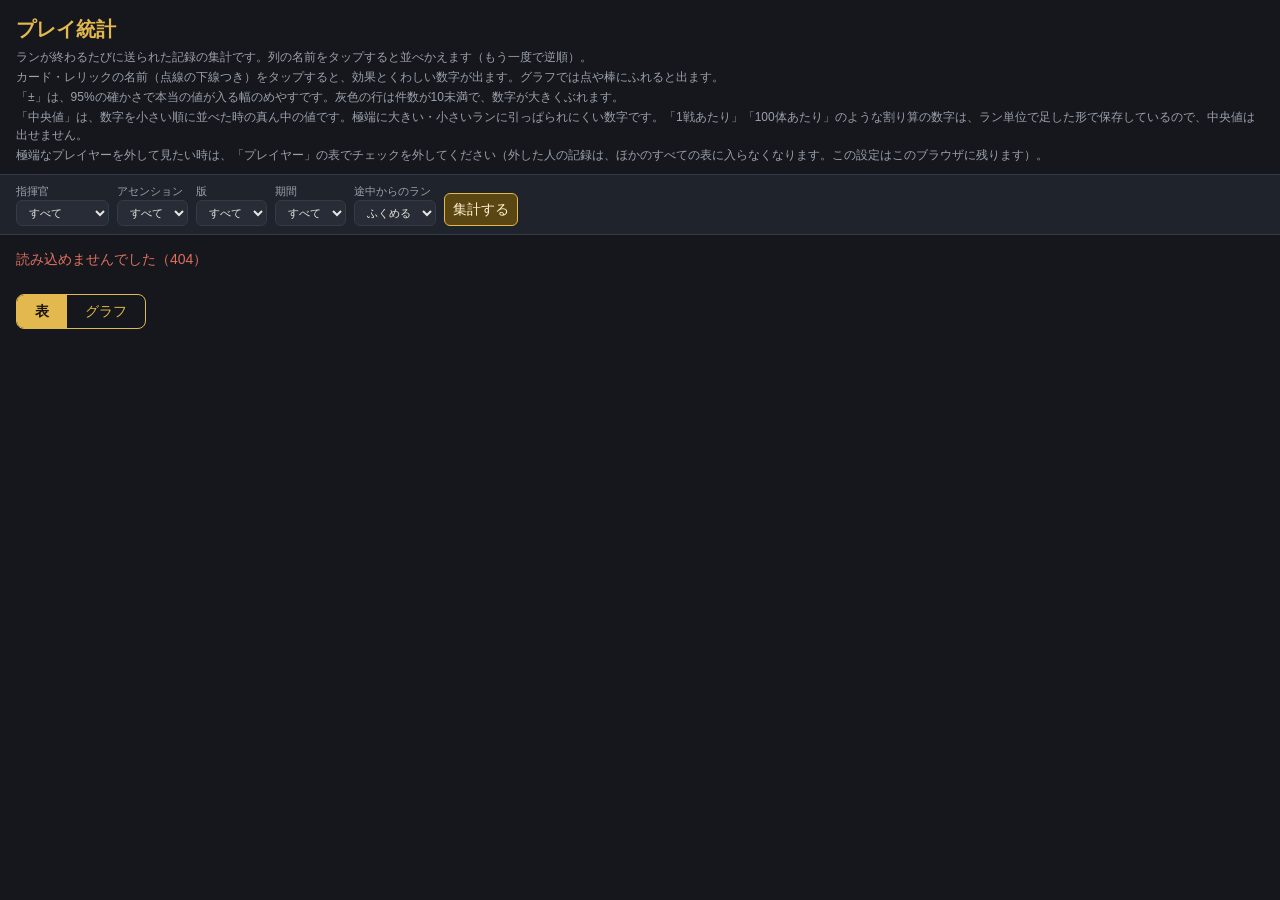
==== commit 5ef2f1d9: "新カード「対空炸裂弾」・カード報酬が3%で鍛えた状態で出る - 対空炸裂弾：飛ぶ敵だけを狙い、爆発1.5マスで飛ぶ敵だけにダメージ（airOnly）。物理・アンコモン・コスト1・威力25・1秒に1発 " ====
--- a/stats.html
+++ b/stats.html
@@ -105,7 +105,7 @@
 
 <div id="info" hidden></div>
 <script src="js/data.js"></script>
-<script src="js/statsgraph.js?v=20261024045029"></script>
+<script src="js/statsgraph.js?v=20261024050741"></script>
 <script>
 (function () {
   'use strict';
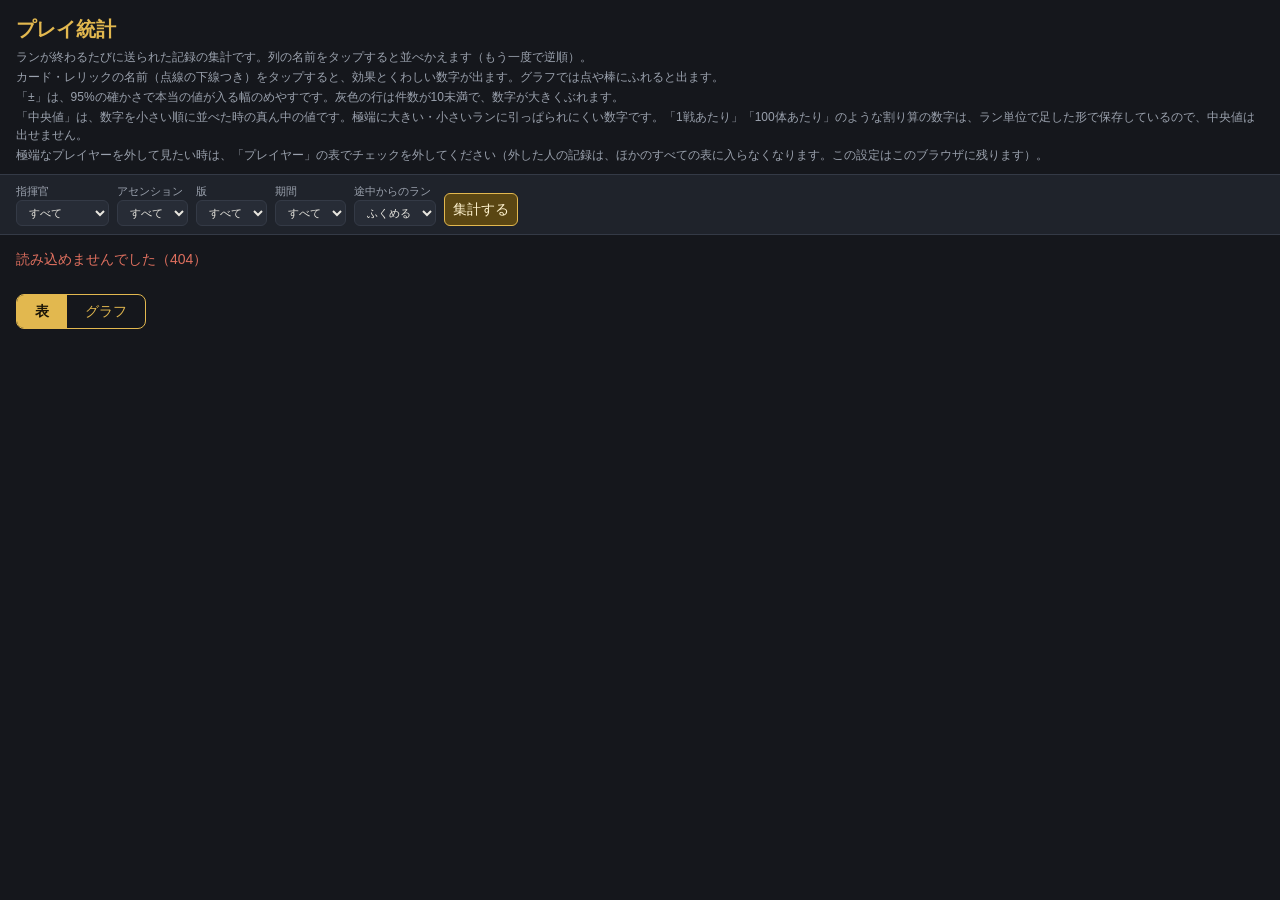
==== commit f92d6fc5: "カード名を「対空炸裂砲」に変更 Co-Authored-By: Claude Sonnet 5.5 <noreply@anthropic.com> Claude-Session: https://cl" ====
--- a/stats.html
+++ b/stats.html
@@ -105,7 +105,7 @@
 
 <div id="info" hidden></div>
 <script src="js/data.js"></script>
-<script src="js/statsgraph.js?v=20261024050741"></script>
+<script src="js/statsgraph.js?v=20261024052641"></script>
 <script>
 (function () {
   'use strict';
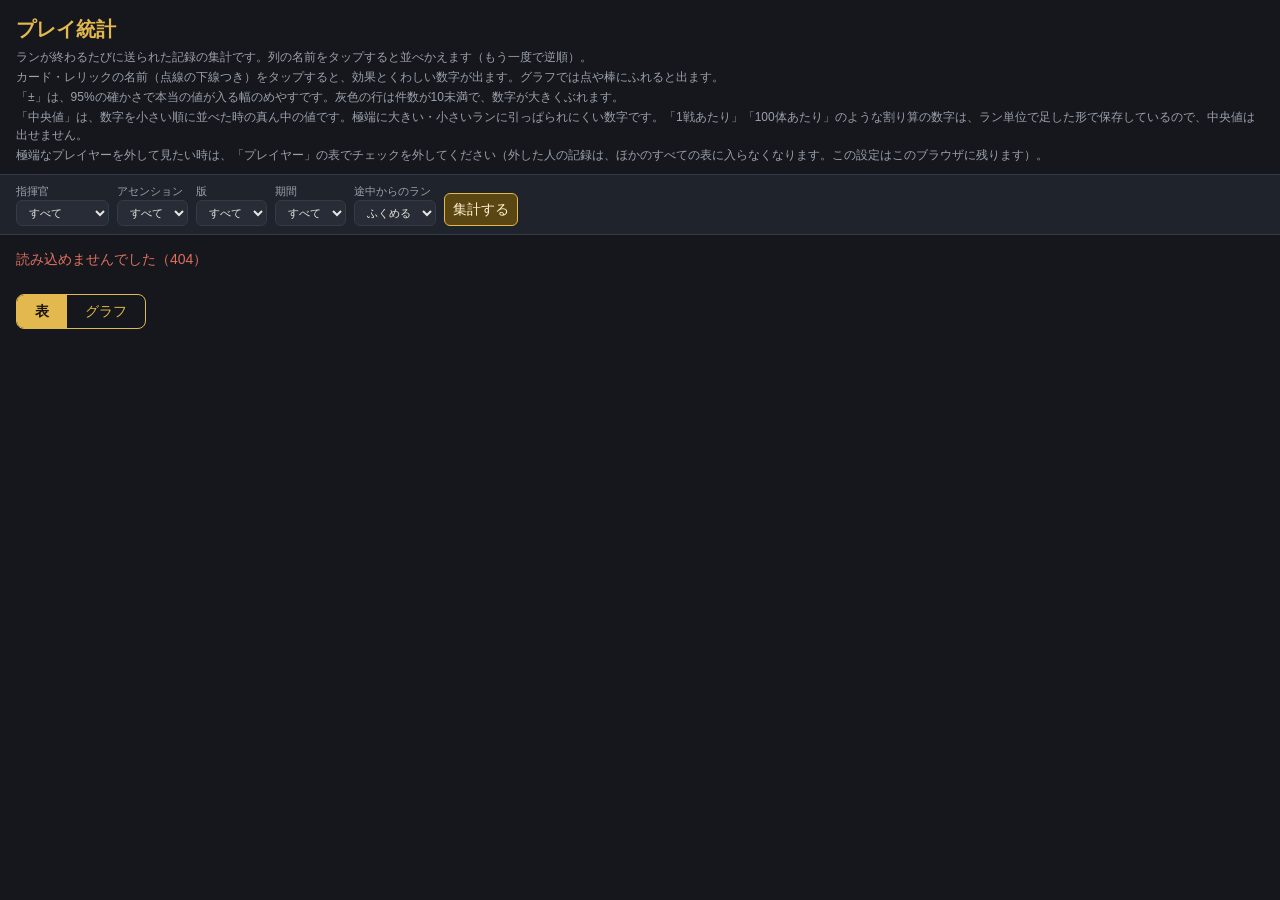
==== commit 2bb923e6: "商人マス：入って1秒はタップを受け付けない（誤タップ防止） Co-Authored-By: Claude Sonnet 5.5 <noreply@anthropic.com> Claude-Sessi" ====
--- a/stats.html
+++ b/stats.html
@@ -105,7 +105,7 @@
 
 <div id="info" hidden></div>
 <script src="js/data.js"></script>
-<script src="js/statsgraph.js?v=20261024052641"></script>
+<script src="js/statsgraph.js?v=20261024055425"></script>
 <script>
 (function () {
   'use strict';
